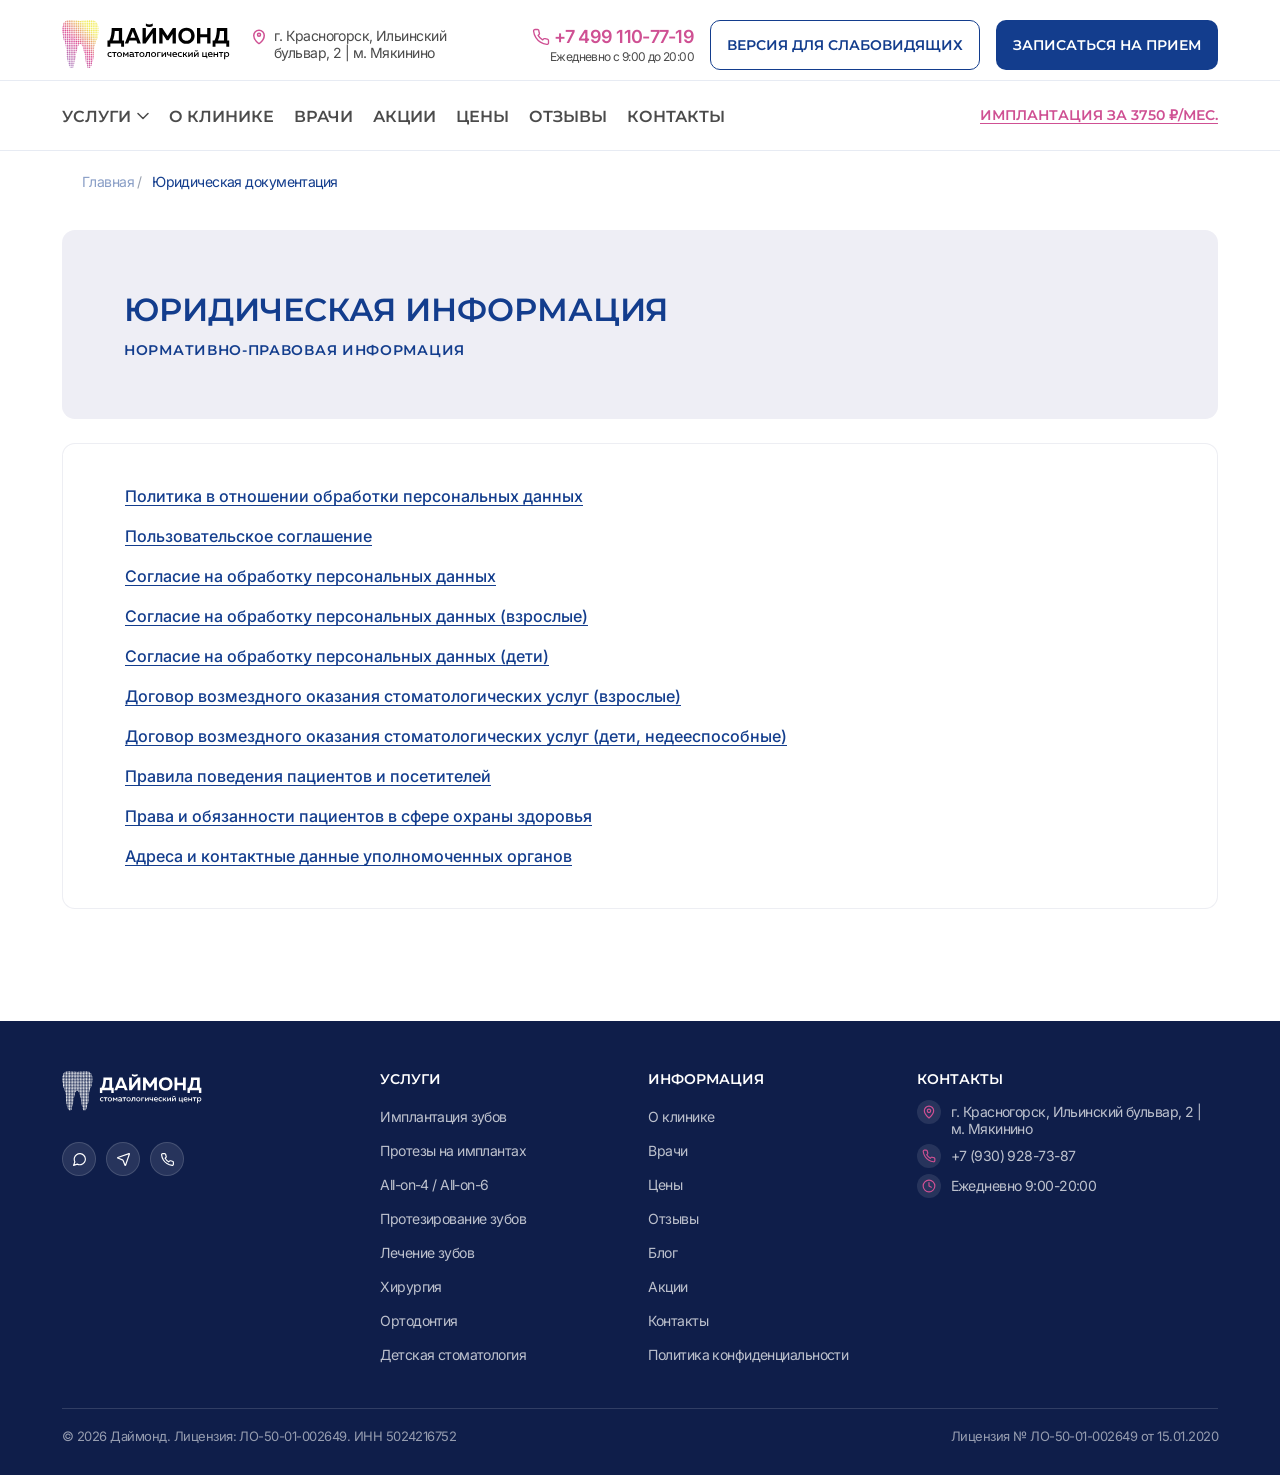
==== documents.html @ 9c45e3e7 "Another changes with files" ====
<!doctype html>
<html lang="ru">
  <head>
    <meta charset="utf-8">
    <meta name="viewport" content="width=device-width, initial-scale=1">
    <meta name="description" content="Юридическая и нормативно-правовая информация стоматологического центра «Даймонд»: договоры, согласия, правила, политика конфиденциальности.">
    <title>Юридическая документация | Даймонд</title>
    <link rel="stylesheet" href="css/reset.css">
    <link rel="stylesheet" href="css/variables.css">
    <link rel="stylesheet" href="css/base.css">
    <link rel="stylesheet" href="css/blocks/header.css">
    <link rel="stylesheet" href="css/blocks/mega-menu.css">
    <link rel="stylesheet" href="css/blocks/promo.css">
    <link rel="stylesheet" href="css/components/breadcrumbs.css">
    <link rel="stylesheet" href="css/blocks/documents-hero.css">
    <link rel="stylesheet" href="css/blocks/documents-list.css">
    <link rel="stylesheet" href="css/blocks/footer.css">
  </head>
  <body id="page-top">
    <header class="header">
      <div class="header__top">
        <div class="header__top-inner">
          <div class="header__top-left">
            <a class="header__logo" href="/" aria-label="Даймонд, перейти на главную">
              <img class="header__logo-image" src="assets/icons/logo.svg" width="168" height="50" alt="Даймонд стоматологический центр">
            </a>

            <address class="header__address">
              <img class="header__icon" src="assets/icons/icon-pin.svg" width="18" height="18" alt="" aria-hidden="true">
              <span>г. Красногорск, Ильинский<br>бульвар, 2 | м. Мякинино</span>
            </address>
          </div>

          <div class="header__top-right">
            <div class="header__contacts">
              <a class="header__phone" href="tel:+74991107719">
                <img class="header__icon" src="assets/icons/icon-phone.svg" width="18" height="18" alt="" aria-hidden="true">
                <span>+7 499 110-77-19</span>
              </a>
              <span class="header__schedule">Ежедневно с 9:00 до 20:00</span>
            </div>

            <button class="header__burger" type="button" aria-expanded="false" aria-controls="header-menu" aria-label="Открыть меню">
              <span class="header__burger-line"></span>
              <span class="header__burger-line"></span>
              <span class="header__burger-line"></span>
            </button>

            <div class="header__actions">
              <a class="button button--outline" href="#accessibility">Версия для слабовидящих</a>
              <a class="button button--primary" href="#appointment">Записаться на прием</a>
            </div>
          </div>
        </div>
      </div>

      <div class="header__bottom">
        <div class="header__bottom-inner" data-mega-menu-anchor>
          <nav class="header__nav" aria-label="Главная навигация">
            <ul class="header__nav-list">
              <li class="header__nav-item header__nav-item--has-mega">
                <button
                  class="header__nav-link header__nav-link--toggle"
                  type="button"
                  aria-expanded="false"
                  aria-controls="mega-menu-services"
                  data-mega-menu-trigger
                >
                  Услуги
                  <span class="header__nav-chevron" aria-hidden="true">
                    <svg width="12" height="8" viewBox="0 0 12 8" fill="none" xmlns="http://www.w3.org/2000/svg">
                      <path d="M1 1.5L6 6.5L11 1.5" stroke="currentColor" stroke-width="1.5" stroke-linecap="round" stroke-linejoin="round"/>
                    </svg>
                  </span>
                </button>

                <!-- WP: таксономия service_category + CPT service; Options: mega_menu_promo -->
                <div class="mega-menu" id="mega-menu-services" hidden data-mega-menu-panel data-state="closed">
                  <div class="mega-menu__inner">
                    <!-- ACF/WP: get_terms('service_category') -->
                    <ul class="mega-menu__categories" role="tablist" aria-label="Категории услуг">
                      <li class="mega-menu__categories-item">
                        <button
                          id="mega-tab-implantation"
                          class="mega-menu__category is-active"
                          type="button"
                          role="tab"
                          aria-selected="true"
                          aria-controls="mega-cat-implantation"
                          tabindex="0"
                          data-target="implantation"
                        >
                          Имплантация зубов
                        </button>
                      </li>
                      <li class="mega-menu__categories-item">
                        <button
                          id="mega-tab-prosthetics"
                          class="mega-menu__category"
                          type="button"
                          role="tab"
                          aria-selected="false"
                          aria-controls="mega-cat-prosthetics"
                          tabindex="-1"
                          data-target="prosthetics"
                        >
                          Протезы на имплантах
                        </button>
                      </li>
                      <li class="mega-menu__categories-item">
                        <button
                          id="mega-tab-treatment"
                          class="mega-menu__category"
                          type="button"
                          role="tab"
                          aria-selected="false"
                          aria-controls="mega-cat-treatment"
                          tabindex="-1"
                          data-target="treatment"
                        >
                          Лечение зубов
                        </button>
                      </li>
                      <li class="mega-menu__categories-item">
                        <button
                          id="mega-tab-surgery"
                          class="mega-menu__category"
                          type="button"
                          role="tab"
                          aria-selected="false"
                          aria-controls="mega-cat-surgery"
                          tabindex="-1"
                          data-target="surgery"
                        >
                          Хирургия
                        </button>
                      </li>
                      <li class="mega-menu__categories-item">
                        <button
                          id="mega-tab-orthodontics"
                          class="mega-menu__category"
                          type="button"
                          role="tab"
                          aria-selected="false"
                          aria-controls="mega-cat-orthodontics"
                          tabindex="-1"
                          data-target="orthodontics"
                        >
                          Ортодонтия
                        </button>
                      </li>
                      <li class="mega-menu__categories-item">
                        <button
                          id="mega-tab-gums"
                          class="mega-menu__category"
                          type="button"
                          role="tab"
                          aria-selected="false"
                          aria-controls="mega-cat-gums"
                          tabindex="-1"
                          data-target="gums"
                        >
                          Лечение дёсен
                        </button>
                      </li>
                      <li class="mega-menu__categories-item">
                        <button
                          id="mega-tab-hygiene"
                          class="mega-menu__category"
                          type="button"
                          role="tab"
                          aria-selected="false"
                          aria-controls="mega-cat-hygiene"
                          tabindex="-1"
                          data-target="hygiene"
                        >
                          Гигиена и отбеливание
                        </button>
                      </li>
                      <li class="mega-menu__categories-item">
                        <button
                          id="mega-tab-pediatric"
                          class="mega-menu__category"
                          type="button"
                          role="tab"
                          aria-selected="false"
                          aria-controls="mega-cat-pediatric"
                          tabindex="-1"
                          data-target="pediatric"
                        >
                          Детская стоматология
                        </button>
                      </li>
                    </ul>

                    <div class="mega-menu__content">
                      <section
                        class="mega-menu__category-content is-active"
                        id="mega-cat-implantation"
                        role="tabpanel"
                        aria-labelledby="mega-tab-implantation"
                        data-category="implantation"
                      >
                        <h3 class="mega-menu__category-title">Имплантация зубов</h3>
                        <div class="mega-menu__columns">
                          <div class="mega-menu__column">
                            <ul class="mega-menu__list mega-menu__list--primary">
                              <li><a href="./services/implantation-turnkey.html">Имплантация зубов под ключ</a></li>
                            </ul>
                            <h4 class="mega-menu__subtitle">Виды имплантации</h4>
                            <ul class="mega-menu__list">
                              <li><a href="./services/odnomomentnaya-implantatsiya.html">Одномоментная имплантация</a></li>
                              <li><a href="/services/one-stage">Одноэтапная имплантация</a></li>
                              <li><a href="/services/two-stage">Двухэтапная имплантация</a></li>
                              <li><a href="/services/no-bone-graft">Имплантация без костной пластики</a></li>
                              <li><a href="/services/zygomatic">Скуловая имплантация</a></li>
                              <li><a href="/services/transnasal">Трансназальная имплантация</a></li>
                              <li><a href="/services/malocclusion">При неправильном прикусе</a></li>
                              <li><a href="/services/gentle">Бережная имплантация</a></li>
                              <li><a href="/services/wisdom-tooth">Пересадка зуба мудрости</a></li>
                            </ul>
                          </div>
                          <div class="mega-menu__column">
                            <ul class="mega-menu__list mega-menu__list--primary">
                              <li><a href="/services/implantation-installment">Имплантация в рассрочку</a></li>
                            </ul>
                            <h4 class="mega-menu__subtitle">При недостатке кости или десны</h4>
                            <ul class="mega-menu__list">
                              <li><a href="/services/bone-graft">Костная пластика</a></li>
                              <li><a href="/services/sinus-lift">Синус-лифтинг</a></li>
                              <li><a href="/services/gum-graft">Наращивание десны</a></li>
                            </ul>
                          </div>
                        </div>
                      </section>

                      <section
                        class="mega-menu__category-content"
                        id="mega-cat-prosthetics"
                        role="tabpanel"
                        aria-labelledby="mega-tab-prosthetics"
                        hidden
                        data-category="prosthetics"
                      >
                        <h3 class="mega-menu__category-title">Протезы на имплантах</h3>
                        <div class="mega-menu__columns">
                          <div class="mega-menu__column">
                            <ul class="mega-menu__list mega-menu__list--primary">
                              <li><a href="/services/fixed-on-implants">Несъёмное протезирование</a></li>
                              <li><a href="/services/removable-on-implants">Съёмный протез на имплантах</a></li>
                            </ul>
                            <h4 class="mega-menu__subtitle">Решения по объёму дефекта</h4>
                            <ul class="mega-menu__list">
                              <li><a href="/services/single-crown-implant">Коронка на импланте</a></li>
                              <li><a href="/services/bridge-on-implants">Мост на имплантах</a></li>
                              <li><a href="/services/full-arch-fixed">Полное восстановление ряда</a></li>
                            </ul>
                          </div>
                          <div class="mega-menu__column">
                            <h4 class="mega-menu__subtitle">Материалы и этапы</h4>
                            <ul class="mega-menu__list">
                              <li><a href="/services/zirconia-prosthesis">Циркониевые конструкции</a></li>
                              <li><a href="/services/acrylic-base">Пластиночное базисное решение</a></li>
                              <li><a href="/services/fitting-adjustment">Примерка и фиксация</a></li>
                            </ul>
                          </div>
                        </div>
                      </section>

                      <section
                        class="mega-menu__category-content"
                        id="mega-cat-treatment"
                        role="tabpanel"
                        aria-labelledby="mega-tab-treatment"
                        hidden
                        data-category="treatment"
                      >
                        <h3 class="mega-menu__category-title">Лечение зубов</h3>
                        <div class="mega-menu__columns">
                          <div class="mega-menu__column">
                            <ul class="mega-menu__list mega-menu__list--primary">
                              <li><a href="/services/examination-plan">Осмотр и план лечения</a></li>
                            </ul>
                            <h4 class="mega-menu__subtitle">Терапия</h4>
                            <ul class="mega-menu__list">
                              <li><a href="/services/caries-treatment">Лечение кариеса</a></li>
                              <li><a href="/services/endodontics">Эндодонтическое лечение</a></li>
                              <li><a href="/services/aesthetic-restoration">Эстетическая реставрация</a></li>
                            </ul>
                          </div>
                          <div class="mega-menu__column">
                            <h4 class="mega-menu__subtitle">Диагностика и профилактика</h4>
                            <ul class="mega-menu__list">
                              <li><a href="/services/diagnocat-review">Разбор диагностики Diagnocat</a></li>
                              <li><a href="/services/reminearalization">Реминерализация эмали</a></li>
                              <li><a href="/services/sensitivity-treatment">Чувствительность зубов</a></li>
                            </ul>
                          </div>
                        </div>
                      </section>

                      <section
                        class="mega-menu__category-content"
                        id="mega-cat-surgery"
                        role="tabpanel"
                        aria-labelledby="mega-tab-surgery"
                        hidden
                        data-category="surgery"
                      >
                        <h3 class="mega-menu__category-title">Хирургия</h3>
                        <div class="mega-menu__columns">
                          <div class="mega-menu__column">
                            <ul class="mega-menu__list mega-menu__list--primary">
                              <li><a href="/services/tooth-extraction">Удаление зубов</a></li>
                              <li><a href="/services/complex-extraction">Сложное удаление</a></li>
                            </ul>
                            <h4 class="mega-menu__subtitle">Подготовка к протезированию</h4>
                            <ul class="mega-menu__list">
                              <li><a href="/services/alveoplasty">Альвеолярная пластика</a></li>
                              <li><a href="/services/exposure-fangs">Хирургическое обнажение клыков</a></li>
                            </ul>
                          </div>
                          <div class="mega-menu__column">
                            <h4 class="mega-menu__subtitle">Мягкие ткани</h4>
                            <ul class="mega-menu__list">
                              <li><a href="/services/frenectomy">Френулотомия</a></li>
                              <li><a href="/services/cyst-removal">Удаление кисты</a></li>
                              <li><a href="/services/implant-stage-opening">Вскрытие импланта</a></li>
                            </ul>
                          </div>
                        </div>
                      </section>

                      <section
                        class="mega-menu__category-content"
                        id="mega-cat-orthodontics"
                        role="tabpanel"
                        aria-labelledby="mega-tab-orthodontics"
                        hidden
                        data-category="orthodontics"
                      >
                        <h3 class="mega-menu__category-title">Ортодонтия</h3>
                        <div class="mega-menu__columns">
                          <div class="mega-menu__column">
                            <ul class="mega-menu__list mega-menu__list--primary">
                              <li><a href="/services/bite-consult">Консультация ортодонта</a></li>
                            </ul>
                            <h4 class="mega-menu__subtitle">Типы аппаратов</h4>
                            <ul class="mega-menu__list">
                              <li><a href="/services/braces-metal">Брекеты металлические</a></li>
                              <li><a href="/services/braces-ceramic">Брекеты керамические</a></li>
                              <li><a href="/services/aligners">Элайнеры</a></li>
                            </ul>
                          </div>
                          <div class="mega-menu__column">
                            <h4 class="mega-menu__subtitle">Этапы лечения</h4>
                            <ul class="mega-menu__list">
                              <li><a href="/services/treatment-plan-ortho">Планирование лечения</a></li>
                              <li><a href="/services/retention">Ретенционный период</a></li>
                            </ul>
                          </div>
                        </div>
                      </section>

                      <section
                        class="mega-menu__category-content"
                        id="mega-cat-gums"
                        role="tabpanel"
                        aria-labelledby="mega-tab-gums"
                        hidden
                        data-category="gums"
                      >
                        <h3 class="mega-menu__category-title">Лечение дёсен</h3>
                        <div class="mega-menu__columns">
                          <div class="mega-menu__column">
                            <ul class="mega-menu__list mega-menu__list--primary">
                              <li><a href="/services/periodontist-consult">Приём периодонтолога</a></li>
                            </ul>
                            <h4 class="mega-menu__subtitle">Терапия пародонта</h4>
                            <ul class="mega-menu__list">
                              <li><a href="/services/scaling-root-planning">Профессиональная гигиена пародонта</a></li>
                              <li><a href="/services/periodontitis-treatment">Лечение пародонтита</a></li>
                              <li><a href="/services/gingivitis-treatment">Лечение гингивита</a></li>
                            </ul>
                          </div>
                          <div class="mega-menu__column">
                            <h4 class="mega-menu__subtitle">Хирургический профиль</h4>
                            <ul class="mega-menu__list">
                              <li><a href="/services/open-curettage">Открытый кюретаж</a></li>
                              <li><a href="/services/perio-plastic">Пародонтологическая пластика</a></li>
                            </ul>
                          </div>
                        </div>
                      </section>

                      <section
                        class="mega-menu__category-content"
                        id="mega-cat-hygiene"
                        role="tabpanel"
                        aria-labelledby="mega-tab-hygiene"
                        hidden
                        data-category="hygiene"
                      >
                        <h3 class="mega-menu__category-title">Гигиена и отбеливание</h3>
                        <div class="mega-menu__columns">
                          <div class="mega-menu__column">
                            <ul class="mega-menu__list mega-menu__list--primary">
                              <li><a href="/services/hygiene-package">Комплексная гигиена</a></li>
                              <li><a href="/services/air-flow-clean">Чистка Air Flow</a></li>
                            </ul>
                            <h4 class="mega-menu__subtitle">Отбеливание</h4>
                            <ul class="mega-menu__list">
                              <li><a href="/services/office-whitening">Кабинетное отбеливание</a></li>
                              <li><a href="/services/home-whitening-kit">Домашнее отбеливание по капам</a></li>
                            </ul>
                          </div>
                          <div class="mega-menu__column">
                            <h4 class="mega-menu__subtitle">Дополнительно</h4>
                            <ul class="mega-menu__list">
                              <li><a href="/services/reminearalization-care">Уход после процедур</a></li>
                              <li><a href="/services/plaque-indicator">Индикация налёта</a></li>
                            </ul>
                          </div>
                        </div>
                      </section>

                      <section
                        class="mega-menu__category-content"
                        id="mega-cat-pediatric"
                        role="tabpanel"
                        aria-labelledby="mega-tab-pediatric"
                        hidden
                        data-category="pediatric"
                      >
                        <h3 class="mega-menu__category-title">Детская стоматология</h3>
                        <div class="mega-menu__columns">
                          <div class="mega-menu__column">
                            <ul class="mega-menu__list mega-menu__list--primary">
                              <li><a href="/services/kids-first-visit">Первый визит ребёнка</a></li>
                            </ul>
                            <h4 class="mega-menu__subtitle">Лечение молочных зубов</h4>
                            <ul class="mega-menu__list">
                              <li><a href="/services/kids-filling">Лечение кариеса у детей</a></li>
                              <li><a href="/services/kids-sealants">Герметизация фиссур</a></li>
                              <li><a href="/services/kids-extraction-milk">Удаление молочного зуба</a></li>
                            </ul>
                          </div>
                          <div class="mega-menu__column">
                            <h4 class="mega-menu__subtitle">Профилактика и гигиена</h4>
                            <ul class="mega-menu__list">
                              <li><a href="/services/kids-hygiene">Профессиональная гигиена для детей</a></li>
                              <li><a href="/services/kids-flouride">Фторирование эмали</a></li>
                            </ul>
                          </div>
                        </div>
                      </section>
                    </div>

                    <!-- ACF Options: mega_menu_promo -->
                    <aside class="mega-menu__promo promo-card" aria-label="Текущая акция">
                      <article class="promo-card__article">
                        <div class="promo-card__media">
                          <img class="promo-card__image" src="assets/images/mega-menu-promo.jpg" width="800" height="440" alt="" loading="lazy">
                          <span class="promo-card__badge promo-card__badge--time">
                            <svg width="20" height="20" viewBox="0 0 20 20" fill="none" aria-hidden="true" focusable="false" xmlns="http://www.w3.org/2000/svg">
                              <circle cx="10" cy="10" r="7.5" stroke="currentColor" stroke-width="1.5"/>
                              <path d="M10 5.8V10l3 1.8" stroke="currentColor" stroke-width="1.5" stroke-linecap="round" stroke-linejoin="round"/>
                            </svg>
                            <span>Осталось 6 д.</span>
                          </span>
                          <span class="promo-card__badge promo-card__badge--discount">−40%</span>
                        </div>
                        <div class="promo-card__body">
                          <h3 class="promo-card__title">Профессиональная чистка зубов</h3>
                          <p class="promo-card__desc">Ультразвуковая чистка + Air Flow + полировка эмали</p>
                          <p class="promo-card__price">
                            <span class="promo-card__price-current">2 500 ₽</span>
                            <span class="promo-card__price-old">4 200 ₽</span>
                          </p>
                          <a class="promo-card__cta button button--outline button--with-arrow" href="#appointment">
                            <span>Записаться</span>
                            <svg width="14" height="14" viewBox="0 0 14 14" fill="none" aria-hidden="true" focusable="false" xmlns="http://www.w3.org/2000/svg">
                              <path d="M2.916 7h8.168" stroke="currentColor" stroke-width="1.166" stroke-linecap="round"/>
                              <path d="M7 2.916 11.084 7 7 11.084" stroke="currentColor" stroke-width="1.166" stroke-linecap="round" stroke-linejoin="round"/>
                            </svg>
                          </a>
                        </div>
                      </article>
                    </aside>
                  </div>
                </div>
              </li>
              <li class="header__nav-item"><a class="header__nav-link" href="#clinic">О клинике</a></li>
              <li class="header__nav-item"><a class="header__nav-link" href="./doctors/vrachi.html">Врачи</a></li>
              <li class="header__nav-item"><a class="header__nav-link" href="#offers">Акции</a></li>
              <li class="header__nav-item"><a class="header__nav-link" href="prices.html" aria-current="page">Цены</a></li>
              <li class="header__nav-item"><a class="header__nav-link" href="#reviews">Отзывы</a></li>
              <li class="header__nav-item"><a class="header__nav-link" href="#contacts">Контакты</a></li>
            </ul>
          </nav>

          <a class="header__promo header__promo--desktop" href="#implant">Имплантация за 3750 ₽/мес.</a>
          <a class="header__promo header__promo--mobile" href="#implant">Имплант за 3750₽/мес.</a>
          <a class="button button--primary header__mobile-appointment" href="#appointment">Записаться на прием</a>
        </div>
      </div>

      <div class="header__menu" id="header-menu" aria-hidden="true">
        <div class="header__menu-panel" role="dialog" aria-modal="true" aria-label="Меню сайта">
          <div class="header__menu-head">
            <img class="header__menu-logo" src="assets/icons/logo.svg" width="120" height="36" alt="Даймонд стоматологический центр">
            <button class="header__menu-close" type="button" aria-label="Закрыть меню">
              <span></span>
              <span></span>
            </button>
          </div>

          <nav class="header__menu-nav" aria-label="Мобильная навигация">
            <ul class="header__menu-list">
              <li class="header__menu-item header__menu-item--has-children">
                <button
                  class="header__menu-link header__menu-link--toggle"
                  type="button"
                  aria-expanded="false"
                  aria-controls="mobile-services-list"
                  data-mobile-services-trigger
                >
                  Услуги
                  <span class="header__menu-chevron" aria-hidden="true">
                    <svg width="12" height="8" viewBox="0 0 12 8" fill="none" xmlns="http://www.w3.org/2000/svg">
                      <path d="M1 1.5L6 6.5L11 1.5" stroke="currentColor" stroke-width="1.5" stroke-linecap="round" stroke-linejoin="round"/>
                    </svg>
                  </span>
                </button>
                <ul class="header__submenu" id="mobile-services-list" hidden>
                  <li><a class="header__submenu-link" href="/services/category/implantation">Имплантация зубов</a></li>
                  <li><a class="header__submenu-link" href="/services/category/prosthetics">Протезы на имплантах</a></li>
                  <li><a class="header__submenu-link" href="/services/category/treatment">Лечение зубов</a></li>
                  <li><a class="header__submenu-link" href="/services/category/surgery">Хирургия</a></li>
                  <li><a class="header__submenu-link" href="/services/category/orthodontics">Ортодонтия</a></li>
                  <li><a class="header__submenu-link" href="/services/category/gums">Лечение дёсен</a></li>
                  <li><a class="header__submenu-link" href="/services/category/hygiene">Гигиена и отбеливание</a></li>
                  <li><a class="header__submenu-link" href="/services/category/pediatric">Детская стоматология</a></li>
                </ul>
              </li>
              <li><a class="header__menu-link" href="#clinic">О клинике</a></li>
              <li><a class="header__menu-link" href="#doctors">Врачи</a></li>
              <li><a class="header__menu-link" href="#offers">Акции</a></li>
              <li><a class="header__menu-link" href="prices.html" aria-current="page">Цены</a></li>
              <li><a class="header__menu-link" href="#reviews">Отзывы</a></li>
              <li><a class="header__menu-link" href="#contacts">Контакты</a></li>
            </ul>
          </nav>

          <address class="header__menu-address">
            <img class="header__icon" src="assets/icons/icon-pin.svg" width="18" height="18" alt="" aria-hidden="true">
            <span>г. Красногорск, Ильинский бульвар, 2 | м. Мякинино</span>
          </address>

          <a class="button button--outline header__menu-accessibility" href="#accessibility">Версия для слабовидящих</a>
        </div>
      </div>
    </header>
    <main class="page documents-page">
      <nav class="c-breadcrumbs" aria-label="Хлебные крошки">
        <ol class="c-breadcrumbs__list" itemscope itemtype="https://schema.org/BreadcrumbList">
          <li class="c-breadcrumbs__item" itemprop="itemListElement" itemscope itemtype="https://schema.org/ListItem">
            <a class="c-breadcrumbs__link" href="/" itemprop="item">
              <span itemprop="name">Главная</span>
            </a>
            <meta itemprop="position" content="1">
            <span class="c-breadcrumbs__separator" aria-hidden="true">/</span>
          </li>
          <li class="c-breadcrumbs__item c-breadcrumbs__item--current" itemprop="itemListElement" itemscope itemtype="https://schema.org/ListItem">
            <span class="c-breadcrumbs__current" itemprop="name" aria-current="page">Юридическая документация</span>
            <meta itemprop="position" content="2">
          </li>
        </ol>
      </nav>

      <div class="documents-page__inner">
        <!-- ACF: documents_hero_block -->
        <section class="documents-hero" aria-labelledby="documents-hero-title">
          <!-- ACF: documents_hero_title -->
          <h1 class="documents-hero__title" id="documents-hero-title">Юридическая информация</h1>
          <!-- ACF: documents_hero_subtitle -->
          <p class="documents-hero__subtitle">Нормативно-правовая информация</p>
        </section>

        <!-- ACF: documents_list (Repeater: title, file, external_url) -->
        <section class="documents-list" aria-labelledby="documents-list-title">
          <h2 class="documents-list__title visually-hidden" id="documents-list-title">Список документов</h2>
          <ul class="documents-list__items">
            <li class="documents-list__item">
              <a class="documents-list__link" href="/assets/documents/privacy-policy.pdf" target="_blank" rel="noopener">Политика в отношении обработки персональных данных</a>
            </li>
            <li class="documents-list__item">
              <a class="documents-list__link" href="/assets/documents/user-agreement.pdf" target="_blank" rel="noopener">Пользовательское соглашение</a>
            </li>
            <li class="documents-list__item">
              <a class="documents-list__link" href="/assets/documents/personal-data-consent.pdf" target="_blank" rel="noopener">Согласие на обработку персональных данных</a>
            </li>
            <li class="documents-list__item">
              <a class="documents-list__link" href="/assets/documents/personal-data-consent-adults.pdf" target="_blank" rel="noopener">Согласие на обработку персональных данных (взрослые)</a>
            </li>
            <li class="documents-list__item">
              <a class="documents-list__link" href="/assets/documents/personal-data-consent-children.pdf" target="_blank" rel="noopener">Согласие на обработку персональных данных (дети)</a>
            </li>
            <li class="documents-list__item">
              <a class="documents-list__link" href="/assets/documents/contract-adults.pdf" target="_blank" rel="noopener">Договор возмездного оказания стоматологических услуг (взрослые)</a>
            </li>
            <li class="documents-list__item">
              <a class="documents-list__link" href="/assets/documents/contract-children.pdf" target="_blank" rel="noopener">Договор возмездного оказания стоматологических услуг (дети, недееспособные)</a>
            </li>
            <li class="documents-list__item">
              <a class="documents-list__link" href="/assets/documents/patient-rules.pdf" target="_blank" rel="noopener">Правила поведения пациентов и посетителей</a>
            </li>
            <li class="documents-list__item">
              <a class="documents-list__link" href="/assets/documents/patient-rights.pdf" target="_blank" rel="noopener">Права и обязанности пациентов в сфере охраны здоровья</a>
            </li>
            <li class="documents-list__item">
              <a class="documents-list__link" href="/assets/documents/authorities-contacts.pdf" target="_blank" rel="noopener">Адреса и контактные данные уполномоченных органов</a>
            </li>
          </ul>
        </section>
      </div>
    </main>


    <footer class="footer">
      <div class="footer__inner">
        <div class="footer__main">
          <div class="footer__brand">
            <a class="footer__logo" href="/" aria-label="Даймонд, перейти на главную">
              <img src="assets/icons/logo-white.svg" width="140" height="41" alt="Даймонд стоматологический центр">
            </a>

            <ul class="footer__socials" aria-label="Связаться в мессенджерах">
              <li>
                <a class="footer__social-link" href="https://wa.me/79309287387" target="_blank" rel="noopener" aria-label="Написать в WhatsApp">
                  <img src="assets/icons/icon-footer-chat.svg" width="13" height="13" alt="" aria-hidden="true">
                </a>
              </li>
              <li>
                <a class="footer__social-link" href="https://t.me/diamond_clinic" target="_blank" rel="noopener" aria-label="Написать в Telegram">
                  <img src="assets/icons/icon-footer-telegram.svg" width="13" height="13" alt="" aria-hidden="true">
                </a>
              </li>
              <li>
                <a class="footer__social-link" href="tel:+79309287387" aria-label="Позвонить в клинику">
                  <img src="assets/icons/icon-footer-phone-social.svg" width="13" height="13" alt="" aria-hidden="true">
                </a>
              </li>
            </ul>
          </div>

          <nav class="footer__nav footer__nav--services" aria-label="Услуги">
            <h2 class="footer__nav-title">Услуги</h2>
            <ul class="footer__nav-list">
              <li><a href="/services/implantation">Имплантация зубов</a></li>
              <li><a href="/services/implant-prosthetics">Протезы на имплантах</a></li>
              <li><a href="/services/all-on-4-6">All-on-4 / All-on-6</a></li>
              <li><a href="/services/prosthetics">Протезирование зубов</a></li>
              <li><a href="/services/treatment">Лечение зубов</a></li>
              <li><a href="/services/surgery">Хирургия</a></li>
              <li><a href="/services/orthodontics">Ортодонтия</a></li>
              <li><a href="/services/pediatric">Детская стоматология</a></li>
            </ul>
          </nav>

          <nav class="footer__nav footer__nav--info" aria-label="Информация о клинике">
            <h2 class="footer__nav-title">Информация</h2>
            <ul class="footer__nav-list">
              <li><a href="/about">О клинике</a></li>
              <li><a href="/doctors">Врачи</a></li>
              <li><a href="/prices">Цены</a></li>
              <li><a href="/reviews">Отзывы</a></li>
              <li><a href="/blog">Блог</a></li>
              <li><a href="/promo">Акции</a></li>
              <li><a href="/contacts">Контакты</a></li>
              <li><a href="/privacy">Политика конфиденциальности</a></li>
            </ul>
          </nav>

          <address class="footer__contacts" aria-label="Контакты клиники">
            <h2 class="footer__nav-title">Контакты</h2>
            <ul class="footer__contacts-list">
              <li>
                <a class="footer__contact-link" href="https://yandex.ru/maps/-/CDQjUL0c" target="_blank" rel="noopener">
                  <span class="footer__contact-icon" aria-hidden="true">
                    <img src="assets/icons/icon-footer-pin.svg" width="14" height="14" alt="">
                  </span>
                  <span>г. Красногорск, Ильинский бульвар, 2 | м. Мякинино</span>
                </a>
              </li>
              <li>
                <a class="footer__contact-link" href="tel:+79309287387">
                  <span class="footer__contact-icon" aria-hidden="true">
                    <img src="assets/icons/icon-footer-phone.svg" width="14" height="14" alt="">
                  </span>
                  <span>+7 (930) 928-73-87</span>
                </a>
              </li>
              <li>
                <span class="footer__contact-link footer__contact-link--static">
                  <span class="footer__contact-icon" aria-hidden="true">
                    <img src="assets/icons/icon-footer-clock.svg" width="14" height="14" alt="">
                  </span>
                  <span>Ежедневно 9:00-20:00</span>
                </span>
              </li>
            </ul>
          </address>
        </div>

        <div class="footer__bottom">
          <p class="footer__copyright">
            © <span data-current-year>2026</span> Даймонд. Лицензия: ЛО-50-01-002649. ИНН 5024216752
          </p>
          <p class="footer__legal">
            Лицензия № ЛО-50-01-002649 от 15.01.2020
          </p>
        </div>
      </div>
    </footer>

    <script src="js/header.js"></script>
    <script src="js/promo.js"></script>
    <script src="js/services.js"></script>
    <script src="js/transformations.js"></script>
  </body>

</html>
---- css/variables.css ----
@font-face {
  font-family: "Inter";
  src: url("../assets/fonts/inter-cyrillic.woff2") format("woff2");
  font-weight: 400 600;
  font-style: normal;
  font-display: swap;
  unicode-range: U+0301, U+0400-045F, U+0490-0491, U+04B0-04B1, U+2116;
}

@font-face {
  font-family: "Inter";
  src: url("../assets/fonts/inter-latin.woff2") format("woff2");
  font-weight: 400 600;
  font-style: normal;
  font-display: swap;
  unicode-range: U+0000-00FF, U+0131, U+0152-0153, U+02BB-02BC, U+02C6, U+02DA, U+02DC, U+0304, U+0308, U+0329, U+2000-206F, U+20AC, U+2122, U+2191, U+2193, U+2212, U+2215, U+FEFF, U+FFFD;
}

@font-face {
  font-family: "Montserrat";
  src: url("../assets/fonts/montserrat-600-cyrillic.woff2") format("woff2");
  font-weight: 600;
  font-style: normal;
  font-display: swap;
  unicode-range: U+0301, U+0400-045F, U+0490-0491, U+04B0-04B1, U+2116;
}

@font-face {
  font-family: "Montserrat";
  src: url("../assets/fonts/montserrat-600-latin.woff2") format("woff2");
  font-weight: 600;
  font-style: normal;
  font-display: swap;
  unicode-range: U+0000-00FF, U+0131, U+0152-0153, U+02BB-02BC, U+02C6, U+02DA, U+02DC, U+0304, U+0308, U+0329, U+2000-206F, U+20AC, U+2122, U+2191, U+2193, U+2212, U+2215, U+FEFF, U+FFFD;
}

:root {
  --color-bg: #ffffff;
  --color-bg-soft: #f8f9fc;
  --color-text: #171717;
  --color-text-muted: #7a8a9e;
  --color-primary: #133d8d;
  --color-primary-dark: #1c2d6b;
  --color-accent: #cf5093;
  --color-hero-bg: #133d8d;
  --color-hero-bg-dark: #1c2d6b;
  --color-hero-text: #ffffff;
  --color-hero-check: #c2477a;
  --color-hero-card-bg: rgba(255, 255, 255, 0.1);
  --color-hero-card-bg-mobile: rgba(255, 255, 255, 0.86);
  --color-review-author: rgba(19, 61, 141, 0.8);
  --color-stats-bg: linear-gradient(135deg, rgba(240, 235, 248, 1) 0%, rgba(238, 242, 255, 1) 60%, rgba(232, 238, 248, 1) 100%);
  --gradient-service-hero: linear-gradient(135deg, rgba(240, 235, 248, 1) 0%, rgba(238, 242, 255, 1) 60%, rgba(232, 238, 248, 1) 100%);
  --gradient-service-hero-mobile: linear-gradient(155deg, rgba(240, 235, 248, 1) 0%, rgba(238, 242, 255, 1) 60%, rgba(232, 238, 248, 1) 100%);
  --color-service-feature-text: #3d4a6b;
  --color-breadcrumb-link: rgba(19, 61, 141, 0.5);
  --color-price-tag-label: #5a6a8a;
  --color-price-tag-old: #99a1af;
  --color-payment-note: #60768d;
  --radius-service-hero: 16px;
  --color-doctors-bg: #eeeef5;
  --color-promo-bg: #eeeef5;
  --color-license-bg: #050506;
  --color-button-outline-light: rgba(255, 255, 255, 0.82);
  --color-button-outline-light-hover: rgba(255, 255, 255, 0.12);
  --color-rating: #facc15;
  --color-border: rgba(19, 61, 141, 0.1);
  --color-border-soft: rgba(19, 61, 141, 0.06);
  --color-tab-active: #f7cfe9;
  --color-focus: #0b63ce;

  /* Противопоказания / алерты (Framelink 216:9999 / 216:12558) */
  --color-danger: #c10007;
  --color-danger-muted: #fb2c36;
  --color-danger-marker: #ff6467;
  --color-danger-bg: #fef2f2;
  --color-danger-bg-soft: rgb(193 0 7 / 8%);
  --color-danger-border: #ffe2e2;

  --color-warning: #a65f00;
  --color-warning-muted: #d08700;
  --color-warning-marker: #fdc700;
  --color-warning-bg: #fefce8;
  --color-warning-bg-soft: rgb(166 95 0 / 10%);
  --color-warning-border: #fef9c2;

  --font-primary: "Inter", Arial, sans-serif;
  --font-heading: "Montserrat", "Inter", Arial, sans-serif;

  --fs-xs: 12px;
  --fs-sm: 14px;
  --fs-md: 16px;
  --fs-lg: 18px;

  --lh-tight: 1.21;
  --lh-normal: 1.3;
  --lh-relaxed: 1.5;

  --space-1: 4px;
  --space-2: 8px;
  --space-3: 12px;
  --space-4: 16px;
  --space-5: 20px;
  --space-6: 24px;
  --space-7: 32px;
  --space-8: 48px;
  --space-9: 64px;

  --radius-sm: 8px;
  --radius-md: 10px;
  --radius-m: 13px;
  --radius-lg: 20px;
  --radius-xl: 32px;
  --radius-full: 999px;

  --shadow-card: 0 8px 24px rgba(19, 61, 141, 0.06);
  --shadow-video-play: 0 4px 6px -4px rgba(0, 0, 0, 0.1), 0 10px 15px -3px rgba(0, 0, 0, 0.1);

  --container-max: 1440px;
  --header-height-sticky: 148px;
  --container-padding-desktop: 62px;
  --container-padding-mobile: 16px;
  --container-padding-mobile-fluid: clamp(16px, 4.8vw, 24px);
}
---- css/base.css ----
html {
  scroll-behavior: smooth;
}

body {
  min-width: 320px;
  background: var(--color-bg);
  color: var(--color-text);
  font-family: var(--font-primary);
  font-size: var(--fs-md);
}

body.is-menu-open {
  overflow: hidden;
}

.visually-hidden {
  position: absolute;
  width: 1px;
  height: 1px;
  margin: -1px;
  overflow: hidden;
  clip-path: inset(50%);
  white-space: nowrap;
  border: 0;
}

a,
button {
  transition:
    color 180ms ease,
    background-color 180ms ease,
    border-color 180ms ease,
    opacity 180ms ease,
    transform 180ms ease;
}

a:focus-visible,
button:focus-visible {
  outline: 3px solid var(--color-focus);
  outline-offset: 3px;
}

.button {
  display: inline-flex;
  align-items: center;
  justify-content: center;
  min-height: 50px;
  padding: var(--space-2) var(--space-4);
  border: 1px solid transparent;
  border-radius: var(--radius-md);
  font-family: var(--font-heading);
  font-size: var(--fs-sm);
  font-weight: 600;
  line-height: var(--lh-tight);
  text-transform: uppercase;
  white-space: nowrap;
}

.button--primary {
  background: var(--color-primary);
  color: var(--color-bg);
}

.button--accent {
  background: var(--color-accent);
  color: var(--color-bg);
}

.button--outline {
  border-color: var(--color-primary);
  color: var(--color-primary);
}

.button--outline-accent {
  border-color: var(--color-accent);
  color: var(--color-accent);
}

.button--outline-accent:hover,
.button--outline-accent:focus-visible {
  background: rgb(207 80 147 / 8%);
}

.button--outline-light {
  border-color: var(--color-button-outline-light);
  color: var(--color-button-outline-light);
}

.button:hover {
  transform: translateY(-1px);
}

.button--primary:hover,
.button--primary:focus-visible {
  background: var(--color-primary-dark);
}

.button--accent:hover,
.button--accent:focus-visible {
  background: #b94483;
}

.button--outline:hover,
.button--outline:focus-visible {
  background: rgba(19, 61, 141, 0.06);
}

.button--outline-light:hover,
.button--outline-light:focus-visible {
  background: var(--color-button-outline-light-hover);
}

.button:active {
  transform: translateY(0);
  opacity: 0.88;
}
---- css/blocks/header.css ----
.header {
  --header-bg: #ffffff;
  --header-text: #050506;
  --header-muted: rgba(5, 5, 6, 0.72);

  position: relative;
  z-index: 10;
  width: 100%;
  background: var(--header-bg);
  color: var(--header-text);
}

.header__top,
.header__bottom {
  display: flex;
  justify-content: center;
  width: 100%;
}

.header__top-inner,
.header__bottom-inner {
  width: min(100%, var(--container-max));
  padding-inline: var(--container-padding-desktop);
}

.header__top-inner {
  display: flex;
  align-items: center;
  justify-content: space-between;
  gap: var(--space-7);
  padding-top: 20px;
  padding-bottom: 10px;
}

.header__top-left,
.header__top-right {
  display: flex;
  align-items: center;
}

.header__top-left {
  flex: 0 0 auto;
  gap: 20px;
}

.header__top-right {
  flex: 0 0 auto;
  gap: var(--space-4);
}

.header__logo {
  display: block;
  flex: 0 0 auto;
}

.header__logo-image {
  width: 168px;
  height: 50px;
}

.header__address {
  display: flex;
  align-items: flex-start;
  gap: 6px;
  max-width: 220px;
  color: var(--header-muted);
  font-size: var(--fs-sm);
  line-height: var(--lh-tight);
  letter-spacing: -0.04em;
}

.header__icon {
  flex: 0 0 auto;
}

.header__contacts {
  display: flex;
  flex: 0 0 auto;
  flex-direction: column;
  align-items: flex-end;
  color: var(--header-muted);
}

.header__phone {
  display: inline-flex;
  align-items: center;
  gap: var(--space-1);
  color: var(--color-accent);
  font-size: var(--fs-lg);
  font-weight: 600;
  line-height: var(--lh-tight);
  letter-spacing: -0.04em;
}

.header__schedule {
  margin-top: 1px;
  color: var(--header-muted);
  font-size: var(--fs-xs);
  line-height: var(--lh-normal);
  letter-spacing: -0.05em;
}

.header__actions {
  display: flex;
  flex: 0 0 auto;
  align-items: center;
  gap: var(--space-4);
}

.header__bottom {
  border-top: 1px solid var(--color-border);
  border-bottom: 1px solid var(--color-border);
}

.header__bottom-inner {
  display: flex;
  align-items: center;
  justify-content: space-between;
  min-height: 69px;
  gap: var(--space-5);
}

.header__nav-list {
  display: flex;
  align-items: center;
  gap: 20px;
}

.header__nav-link,
.header__promo {
  font-family: var(--font-heading);
  font-weight: 600;
  text-transform: uppercase;
}

.header__nav-link {
  color: var(--header-muted);
  font-size: var(--fs-md);
  line-height: var(--lh-tight);
}

.header__promo {
  color: var(--color-accent);
  font-size: var(--fs-sm);
  line-height: var(--lh-tight);
  text-decoration: underline;
  text-underline-offset: 3px;
}

.header__promo--mobile,
.header__mobile-appointment,
.header__burger,
.header__menu {
  display: none;
}

.header__phone:hover,
.header__phone:focus-visible,
.header__nav-link:hover,
.header__nav-link:focus-visible,
.header__promo:hover,
.header__promo:focus-visible {
  color: var(--color-accent);
}

.header__phone:active,
.header__nav-link:active,
.header__promo:active {
  opacity: 0.78;
}

@media (max-width: 1180px) {
  .header__top-inner,
  .header__bottom-inner {
    padding-inline: var(--space-5);
  }

  .header__top-inner {
    gap: var(--space-5);
  }

  .header__top-left,
  .header__top-right {
    gap: var(--space-3);
  }

  .header__address {
    display: none;
  }

  .header__actions {
    gap: var(--space-2);
  }
}

@media (max-width: 1024px) {
  .header__nav-list {
    gap: var(--space-3);
  }

  .header__nav-link {
    font-size: var(--fs-sm);
  }

  .header__actions .button {
    min-height: 44px;
    padding-inline: var(--space-3);
    font-size: 12px;
  }
}

@media (max-width: 767px) {
  .header {
    --header-bg: var(--color-bg);
    --header-text: var(--color-text);
    --header-muted: var(--color-text-muted);

    color: var(--color-text);
    border-bottom: 1px solid var(--color-border);
  }

  .header__top-inner,
  .header__bottom-inner {
    width: 100%;
    padding-inline: var(--container-padding-mobile-fluid);
  }

  .header__top-inner {
    min-height: clamp(56px, 14.9vw, 64px);
    gap: clamp(8px, 2.4vw, 14px);
    padding-block: 0;
  }

  .header__top-left {
    flex: 0 0 auto;
  }

  .header__top-right {
    flex: 1 1 auto;
    justify-content: flex-end;
    gap: clamp(8px, 2.4vw, 14px);
    min-width: 0;
  }

  .header__logo-image {
    width: clamp(120px, 32vw, 138px);
    height: auto;
  }

  .header__address,
  .header__actions,
  .header__nav,
  .header__promo--desktop {
    display: none;
  }

  .header__contacts {
    width: clamp(132px, 37.4vw, 150px);
    align-items: flex-start;
    margin-left: auto;
  }

  .header__phone {
    gap: clamp(3px, 1.1vw, 5px);
    font-size: clamp(14px, 4vw, 16px);
  }

  .header__phone .header__icon {
    width: clamp(15px, 4.2vw, 18px);
    height: clamp(15px, 4.2vw, 18px);
  }

  .header__schedule {
    font-size: clamp(11px, 3.2vw, 11px);
    line-height: var(--lh-normal);
  }

  .header__burger {
    display: inline-flex;
    flex: 0 0 auto;
    flex-direction: column;
    justify-content: center;
    gap: clamp(4px, 1.1vw, 5px);
    width: clamp(29px, 7.8vw, 34px);
    height: clamp(29px, 7.8vw, 34px);
    padding: 0;
  }

  .header__burger-line {
    display: block;
    width: clamp(22px, 5.9vw, 26px);
    height: 1.5px;
    border-radius: var(--radius-full);
    background: var(--color-primary);
  }

  .header__burger.is-active .header__burger-line:nth-child(1) {
    transform: translateY(5.5px) rotate(45deg);
  }

  .header__burger.is-active .header__burger-line:nth-child(2) {
    opacity: 0;
  }

  .header__burger.is-active .header__burger-line:nth-child(3) {
    transform: translateY(-5.5px) rotate(-45deg);
  }

  .header__bottom {
    background: var(--color-bg-soft);
    border-color: var(--color-border-soft);
  }

  .header__bottom-inner {
    min-height: 50px;
    gap: clamp(8px, 2.4vw, 12px);
  }

  .header__promo--mobile,
  .header__mobile-appointment {
    display: inline-flex;
  }

  .header__promo--mobile {
    flex: 1 1 auto;
    min-width: 0;
    font-size: clamp(10px, 2.95vw, 12px);
    line-height: var(--lh-relaxed);
  }

  .header__mobile-appointment {
    flex: 0 1 160px;
    min-width: 136px;
    min-height: 33px;
    padding: var(--space-2) clamp(10px, 3.2vw, 16px);
    background: var(--color-primary-dark);
    font-family: var(--font-primary);
    font-size: clamp(12px, 3.46vw, 14px);
    font-weight: 500;
    line-height: var(--lh-relaxed);
    letter-spacing: -0.038em;
    text-transform: none;
  }

  .header__menu {
    position: fixed;
    inset: 0;
    display: block;
    background: rgba(5, 5, 6, 0.64);
    opacity: 0;
    visibility: hidden;
    pointer-events: none;
    transition:
      opacity 220ms ease,
      visibility 220ms ease;
  }

  .header__menu.is-open {
    opacity: 1;
    visibility: visible;
    pointer-events: auto;
  }

  .header__menu-panel {
    display: flex;
    flex-direction: column;
    width: min(100%, 360px);
    height: 100vh;
    height: 100dvh;
    margin-left: auto;
    padding: var(--space-4) var(--container-padding-mobile-fluid) var(--space-6);
    padding-bottom: calc(var(--space-6) + env(safe-area-inset-bottom, 0px));
    overflow-x: hidden;
    overflow-y: auto;
    overscroll-behavior: contain;
    -webkit-overflow-scrolling: touch;
    background: var(--color-bg);
    transform: translateX(100%);
    transition: transform 220ms ease;
  }

  .header__menu.is-open .header__menu-panel {
    transform: translateX(0);
  }

  .header__menu-head {
    display: flex;
    align-items: center;
    justify-content: space-between;
    gap: var(--space-4);
    margin-bottom: var(--space-6);
  }

  .header__menu-logo {
    width: 120px;
    height: auto;
  }

  .header__menu-close {
    position: relative;
    width: 36px;
    height: 36px;
    border-radius: var(--radius-full);
  }

  .header__menu-close span {
    position: absolute;
    top: 50%;
    left: 8px;
    width: 20px;
    height: 2px;
    border-radius: var(--radius-full);
    background: var(--color-primary);
  }

  .header__menu-close span:first-child {
    transform: rotate(45deg);
  }

  .header__menu-close span:last-child {
    transform: rotate(-45deg);
  }

  .header__menu-list {
    display: grid;
    gap: var(--space-2);
    margin-bottom: var(--space-5);
  }

  .header__menu-link {
    display: block;
    padding-block: var(--space-2);
    color: var(--color-text);
    font-family: var(--font-heading);
    font-size: var(--fs-md);
    font-weight: 600;
    line-height: var(--lh-tight);
    text-transform: uppercase;
  }

  .header__menu-address {
    display: flex;
    gap: var(--space-2);
    margin-top: auto;
    margin-bottom: var(--space-4);
    color: var(--color-text-muted);
    font-size: var(--fs-sm);
    line-height: var(--lh-normal);
  }

  .header__menu-accessibility {
    width: 100%;
    min-height: 44px;
  }

  .header__menu-link:hover,
  .header__menu-link:focus-visible {
    color: var(--color-accent);
  }
}

@media (max-width: 360px) {
  .header__contacts {
    width: 126px;
  }

  .header__phone {
    font-size: 13px;
  }

  .header__schedule {
    font-size: 10px;
  }

  .header__mobile-appointment {
    min-width: 130px;
    font-size: 12px;
  }
}
---- css/blocks/mega-menu.css ----
/* Мега-меню «Услуги»: токены из Framelink (Frame 645, node 270:12739).
 * Тень: повторная проверка выгрузки — у этого узла и вложенных (644, инстанс 610) полей effects нет;
 * официальный Figma MCP к файлу недоступен — см. комментарий у box-shadow ниже.
 */

.header__nav-item--has-mega {
  position: relative;
}

.header__nav-link--toggle {
  display: inline-flex;
  align-items: center;
  gap: 6px;
  padding: 0;
  border: 0;
  background: transparent;
  cursor: pointer;
  font-family: var(--font-heading);
  font-weight: 600;
  font-size: var(--fs-md);
  line-height: var(--lh-tight);
  text-transform: uppercase;
}

.header__nav-chevron {
  display: inline-flex;
  align-items: center;
  justify-content: center;
  color: inherit;
  transition: transform 200ms ease;
}

.header__nav-link--toggle[aria-expanded="true"] .header__nav-chevron {
  transform: rotate(180deg);
}

.header__nav-item--has-mega.is-mega-open {
  z-index: 60;
}

.mega-menu {
  position: fixed;
  left: 0;
  width: 100%;
  max-height: calc(100vh - 120px);
  overflow-x: auto;
  overflow-y: auto;
  padding: 59px 62px;
  border-radius: 0 0 var(--radius-m) var(--radius-m);
  background: var(--color-bg);
  /* Не из Frame 645 (effects отсутствуют в данных узла и детей) — значение как у плашки контактов на карте. */
  box-shadow:
    0 4px 16px -4px rgba(28, 45, 107, 0.08),
    0 24px 80px -12px rgba(28, 45, 107, 0.16);
  z-index: 50;

  opacity: 0;
  transform: translateY(-8px);
  transition:
    opacity 200ms ease,
    transform 200ms ease;
  pointer-events: none;
}

.mega-menu::before {
  position: absolute;
  top: -25px;
  right: 0;
  left: 0;
  height: 25px;
  content: "";
}

.mega-menu:not([hidden]) {
  opacity: 1;
  transform: translateY(0);
  pointer-events: auto;
}

.mega-menu[hidden] {
  display: none;
}

.mega-menu__inner {
  display: flex;
  align-items: flex-start;
  justify-content: flex-start;
}

.mega-menu__categories {
  flex: 0 0 237px;
  margin: 0;
  padding: 0;
  padding-right: 26px;
  border-right: 1px solid rgba(19, 61, 141, 0.1);
  list-style: none;
}

.mega-menu__categories-item {
  margin: 0;
}

.mega-menu__categories-item + .mega-menu__categories-item {
  margin-top: 22px;
}

.mega-menu__category {
  display: block;
  width: 100%;
  padding: 0;
  border: 0;
  background: transparent;
  color: rgba(19, 61, 141, 0.5);
  font-family: var(--font-primary);
  font-size: var(--fs-lg);
  font-weight: 500;
  line-height: 1.21;
  letter-spacing: -0.04em;
  text-align: left;
  cursor: pointer;
  transition: color 180ms ease;
}

.mega-menu__category:hover,
.mega-menu__category:focus-visible {
  color: var(--color-primary);
}

.mega-menu__category.is-active {
  color: var(--color-primary);
}

.mega-menu__content {
  flex: 1 1 auto;
  min-width: 0;
  margin-right: 94px;
  padding-left: 26px;
}

.mega-menu__columns {
  display: grid;
  grid-template-columns: 298px 247px;
  gap: 26px;
  align-items: start;
}

.mega-menu__category-title {
  margin: 0 0 33px;
  color: var(--color-primary);
  font-family: var(--font-heading);
  font-size: var(--fs-md);
  font-weight: 600;
  line-height: 1.219;
  text-transform: uppercase;
}

.mega-menu__subtitle {
  margin: 33px 0 12px;
  color: rgba(19, 61, 141, 0.8);
  font-family: var(--font-heading);
  font-size: var(--fs-sm);
  font-weight: 600;
  line-height: 1.219;
  text-transform: uppercase;
}

.mega-menu__subtitle:first-child {
  margin-top: 0;
}

.mega-menu__list {
  display: grid;
  gap: 10px;
  margin: 0;
  padding: 0;
  list-style: none;
}

.mega-menu__list--primary + .mega-menu__subtitle {
  margin-top: 33px;
}

.mega-menu__list a {
  color: var(--color-text);
  font-family: var(--font-primary);
  font-size: var(--fs-lg);
  font-weight: 500;
  line-height: 1.21;
  letter-spacing: -0.04em;
  text-decoration: none;
  transition: color 180ms ease;
}

.mega-menu__list a:hover,
.mega-menu__list a:focus-visible {
  color: var(--color-accent);
}

.mega-menu__promo.promo-card {
  flex: 0 0 400px;
  width: 400px;
  max-width: 100%;
  min-width: 0;
}

@media (max-width: 1180px) {
  .mega-menu {
    padding: 48px var(--space-6);
  }

  .mega-menu__content {
    margin-right: 48px;
  }

  .mega-menu__columns {
    grid-template-columns: minmax(0, 1fr) minmax(0, 1fr);
  }
}

@media (max-width: 1024px) {
  .header__nav-link--toggle {
    font-size: var(--fs-sm);
  }

  .mega-menu__categories {
    flex-basis: 200px;
  }

  .mega-menu__promo.promo-card {
    flex-basis: min(320px, 36vw);
    width: min(320px, 36vw);
  }
}

@media (max-width: 767px) {
  .mega-menu {
    display: none !important;
  }

  .header__submenu {
    display: grid;
    gap: 4px;
    margin-top: 8px;
    margin-left: 16px;
    padding-left: 12px;
    border-left: 2px solid var(--color-border);
  }

  .header__submenu[hidden] {
    display: none;
  }

  .header__submenu-link {
    display: block;
    padding: 10px 0;
    color: var(--color-text);
    font-family: var(--font-primary);
    font-size: var(--fs-md);
    font-weight: 500;
    text-decoration: none;
    text-transform: none;
    letter-spacing: -0.04em;
  }

  .header__submenu-link:hover,
  .header__submenu-link:focus-visible {
    color: var(--color-accent);
  }

  .header__menu-chevron {
    display: inline-flex;
    flex-shrink: 0;
    transition: transform 220ms ease;
  }

  .header__menu-link--toggle {
    display: flex;
    align-items: center;
    justify-content: space-between;
    gap: var(--space-2);
    width: 100%;
    padding-block: var(--space-2);
    border: 0;
    background: transparent;
    color: var(--color-text);
    font-family: var(--font-heading);
    font-size: var(--fs-md);
    font-weight: 600;
    line-height: var(--lh-tight);
    text-align: left;
    text-transform: uppercase;
    cursor: pointer;
  }

  .header__menu-link--toggle:hover,
  .header__menu-link--toggle:focus-visible {
    color: var(--color-accent);
  }

  .header__menu-link--toggle[aria-expanded="true"] .header__menu-chevron {
    transform: rotate(180deg);
  }
}

@media (prefers-reduced-motion: reduce) {
  .mega-menu,
  .header__nav-chevron,
  .header__menu-chevron {
    transition-duration: 1ms;
  }
}
---- css/blocks/promo.css ----
.promo {
  display: flex;
  justify-content: center;
  width: 100%;
  margin-top: 40px;
  padding: 0 20px;
  background: var(--color-bg);
}

.promo__inner {
  --promo-gap: 18px;

  display: grid;
  width: min(100%, var(--container-max));
  padding: 60px var(--container-padding-desktop);
  border: 1px solid var(--color-border);
  border-radius: var(--radius-m);
  background: var(--color-promo-bg);
}

.promo__head {
  display: flex;
  align-items: center;
  justify-content: space-between;
  gap: var(--space-4);
  margin-bottom: 20px;
  padding-block: 10px;
}

.promo__title {
  color: var(--color-primary);
  font-family: var(--font-heading);
  font-size: 32px;
  font-weight: 600;
  line-height: 1.219;
  text-transform: uppercase;
}

.promo__nav {
  display: flex;
  align-items: center;
  gap: var(--space-3);
  min-width: 116px;
}

.promo__arrow {
  display: inline-flex;
  align-items: center;
  justify-content: center;
  flex: 0 0 auto;
  width: 32px;
  height: 32px;
  border: 1px solid #e5e7eb;
  border-radius: var(--radius-full);
  background: var(--color-bg);
  color: #0f1b33;
  cursor: pointer;
  transition: background-color 0.2s ease, opacity 0.2s ease, transform 0.2s ease;
}

.promo__arrow:hover,
.promo__arrow:focus-visible {
  background: rgba(19, 61, 141, 0.06);
  transform: translateY(-1px);
}

.promo__arrow:disabled {
  cursor: not-allowed;
  opacity: 0.4;
  transform: none;
}

.promo__counter {
  min-width: 28px;
  color: #99a1af;
  font-size: var(--fs-sm);
  line-height: 1.429;
  text-align: center;
  white-space: nowrap;
}

.promo__list {
  display: grid;
  grid-auto-flow: column;
  grid-auto-columns: calc((100% - var(--promo-gap) * 2) / 3);
  gap: var(--promo-gap);
  overflow-x: auto;
  scroll-behavior: smooth;
  scroll-snap-type: x mandatory;
  scrollbar-width: none;
  -webkit-overflow-scrolling: touch;
}

.promo__list::-webkit-scrollbar {
  display: none;
}

.promo-card {
  min-width: 0;
  scroll-snap-align: start;
}

.promo-card__article {
  overflow: hidden;
  height: 100%;
  border: 1px solid var(--color-border);
  border-radius: var(--radius-m);
  background: var(--color-bg);
}

.promo-card__media {
  position: relative;
  overflow: hidden;
  height: 220px;
  border-radius: var(--radius-m) var(--radius-m) 0 0;
}

.promo-card__image {
  display: block;
  width: 100%;
  height: 100%;
  object-fit: cover;
}

.promo-card__badge {
  position: absolute;
  z-index: 1;
  display: inline-flex;
  align-items: center;
  justify-content: center;
  border-radius: var(--radius-full);
  color: var(--color-bg);
  font-size: var(--fs-lg);
  line-height: 1.21;
  letter-spacing: -0.04em;
  white-space: nowrap;
}

.promo-card__badge--time {
  top: 14px;
  left: 14px;
  gap: 2px;
  padding: 4px 10px;
  background: var(--color-primary);
  font-weight: 500;
}

.promo-card__badge--time svg {
  width: 20px;
  height: 20px;
}

.promo-card__badge--discount {
  top: 14px;
  right: 14px;
  padding: 5px 10px;
  background: var(--color-accent);
  font-weight: 600;
}

.promo-card__body {
  display: grid;
  gap: var(--space-4);
  padding: 20px var(--space-4);
}

.promo-card__title {
  color: var(--color-primary);
  font-family: var(--font-heading);
  font-size: var(--fs-md);
  font-weight: 600;
  line-height: 1.219;
  text-transform: uppercase;
}

.promo-card__desc {
  margin-top: -6px;
  color: var(--color-text);
  font-size: var(--fs-sm);
  line-height: 1.21;
  letter-spacing: -0.04em;
}

.promo-card__price {
  display: flex;
  align-items: center;
  gap: 20px;
}

.promo-card__price-current {
  color: var(--color-accent);
  font-family: var(--font-heading);
  font-size: 32px;
  font-weight: 600;
  line-height: 1.219;
  text-transform: uppercase;
}

.promo-card__price-old {
  color: var(--color-primary);
  font-size: var(--fs-md);
  line-height: var(--lh-normal);
  letter-spacing: -0.05em;
  opacity: 0.5;
  text-decoration: line-through;
}

.promo-card__cta {
  width: 100%;
  min-height: 51px;
  gap: 10px;
  border-color: var(--color-border);
  border-radius: var(--radius-md);
}

.promo-card__cta svg {
  width: 14px;
  height: 14px;
}

@media (max-width: 1180px) {
  .promo__inner {
    padding-inline: var(--space-6);
  }
}

@media (max-width: 1024px) {
  .promo__list {
    grid-auto-columns: calc((100% - var(--promo-gap)) / 2);
  }
}

@media (max-width: 767px) {
  .promo {
    margin-top: 30px;
    padding: 0 var(--container-padding-mobile-fluid);
  }

  .promo__inner {
    --promo-gap: var(--space-3);

    overflow: hidden;
    padding: 20px 0;
  }

  .promo__head {
    gap: var(--space-3);
    margin-bottom: 20px;
    padding: 0 var(--container-padding-mobile-fluid);
  }

  .promo__title {
    max-width: 162px;
    font-size: clamp(16px, 4.5vw, 18px);
  }

  .promo__list {
    grid-auto-columns: calc(100% - var(--space-5));
    padding-inline: var(--container-padding-mobile-fluid);
  }

  .promo-card__media {
    height: 220px;
  }

  .promo-card__body {
    gap: var(--space-4);
    padding: 20px var(--space-4);
  }

  .promo-card__title {
    font-size: var(--fs-sm);
  }

  .promo-card__desc {
    font-size: var(--fs-xs);
    line-height: var(--lh-normal);
    letter-spacing: -0.05em;
  }

  .promo-card__price-current {
    font-size: 24px;
  }

  .promo-card__price-old {
    font-size: var(--fs-sm);
    line-height: 1.21;
    letter-spacing: -0.04em;
  }

  .promo-card__badge {
    font-size: clamp(16px, 4.8vw, 18px);
  }
}

@media (max-width: 360px) {
  .promo__nav {
    gap: var(--space-2);
    min-width: auto;
  }

  .promo-card__badge--time,
  .promo-card__badge--discount {
    top: 12px;
  }
}

@media (prefers-reduced-motion: reduce) {
  .promo__list {
    scroll-behavior: auto;
  }
}
---- css/components/breadcrumbs.css ----
/* Общий компонент хлебных крошек (.c-breadcrumbs) */

.c-breadcrumbs {
  display: flex;
  justify-content: center;
  width: 100%;
  padding: 0 20px;
  background: var(--color-bg);
}

.c-breadcrumbs__list {
  box-sizing: border-box;
  display: flex;
  flex-wrap: wrap;
  align-items: baseline;
  gap: 0;
  width: min(100%, var(--container-max));
  margin: 0 auto;
  padding: clamp(14px, 3.8vw, 20px) var(--container-padding-desktop);
  list-style: none;
}

.c-breadcrumbs__item {
  display: inline-flex;
  align-items: baseline;
  gap: 0;
}

.c-breadcrumbs__link {
  color: var(--color-breadcrumb-link);
  font-size: clamp(13px, 2.95vw, var(--fs-sm));
  font-weight: 400;
  line-height: var(--lh-relaxed);
  letter-spacing: -0.04em;
  text-decoration: none;
}

.c-breadcrumbs__link:hover,
.c-breadcrumbs__link:focus-visible {
  text-decoration: underline;
}

.c-breadcrumbs__separator {
  margin-inline-start: 3px;
  margin-inline-end: clamp(4px, 1.2vw, 10px);
  color: var(--color-price-tag-old);
  font-size: clamp(13px, 2.95vw, var(--fs-sm));
  font-weight: 400;
  line-height: var(--lh-relaxed);
}

.c-breadcrumbs__current {
  color: var(--color-primary);
  font-size: clamp(13px, 2.95vw, var(--fs-sm));
  font-weight: 400;
  line-height: var(--lh-relaxed);
  letter-spacing: -0.04em;
}

@media (max-width: 767px) {
  .c-breadcrumbs {
    padding-inline: var(--container-padding-mobile-fluid);
  }

  .c-breadcrumbs__list {
    padding-inline: 0;
  }
}

@media (max-width: 375px) {
  .c-breadcrumbs {
    padding-inline: var(--container-padding-mobile);
  }
}
---- css/blocks/documents-hero.css ----
/* Черновые токены из ТЗ (Figma MCP 216:10767 / 216:15336 — 403) */

.documents-page {
  padding-bottom: clamp(40px, 6vw, 72px);
}

.documents-page__inner {
  box-sizing: border-box;
  width: min(100%, var(--container-max));
  margin: 0 auto;
  padding: clamp(8px, 2vw, 18px) var(--container-padding-desktop) 0;
}

.documents-page__inner .documents-hero + .documents-list {
  margin-top: clamp(16px, 3vw, 24px);
}

.documents-hero {
  margin: 0;
  padding: 60px 62px;
  border-radius: 13px;
  background: #eeeef5;
}

.documents-hero__title {
  margin: 0 0 12px;
  font-family: var(--font-heading);
  font-size: 32px;
  font-weight: 600;
  line-height: 1.219;
  text-transform: uppercase;
  color: var(--color-primary);
}

.documents-hero__subtitle {
  margin: 0;
  font-family: var(--font-heading);
  font-size: 14px;
  font-weight: 600;
  line-height: 1.3;
  letter-spacing: 0.05em;
  text-transform: uppercase;
  color: var(--color-primary);
}

@media (max-width: 1180px) {
  .documents-page__inner {
    padding-inline: var(--space-6);
  }
}

@media (max-width: 767px) {
  .documents-page__inner {
    padding-inline: var(--container-padding-mobile-fluid);
  }

  .documents-hero {
    padding: 24px 16px;
  }

  .documents-hero__title {
    font-size: 16px;
  }

  .documents-hero__subtitle {
    font-size: 12px;
  }
}

@media (max-width: 375px) {
  .documents-page__inner {
    padding-inline: var(--container-padding-mobile);
  }
}
---- css/blocks/documents-list.css ----
/* Черновые токены из ТЗ (Figma MCP — 403) */

.documents-list {
  margin: 0;
  padding: 40px 62px;
  border-radius: 13px;
  background: var(--color-bg);
  border: 1px solid rgb(28 45 107 / 8%);
}

.documents-list__items {
  display: flex;
  flex-direction: column;
  gap: 16px;
  margin: 0;
  padding: 0;
  list-style: none;
}

.documents-list__item {
  margin: 0;
}

.documents-list__link {
  display: inline-block;
  font-family: var(--font-primary);
  font-size: 16px;
  font-weight: 500;
  line-height: 1.4;
  color: var(--color-primary);
  text-decoration: underline;
  text-decoration-thickness: 1px;
  text-underline-offset: 3px;
  transition: opacity 160ms ease;
}

.documents-list__link:hover {
  opacity: 0.7;
}

.documents-list__link:focus-visible {
  outline: 3px solid var(--color-focus);
  outline-offset: 3px;
  border-radius: 2px;
}

@media (max-width: 767px) {
  .documents-list {
    padding: 24px 16px;
  }

  .documents-list__items {
    gap: 12px;
  }

  .documents-list__link {
    font-size: 14px;
  }
}
---- css/blocks/footer.css ----
.footer {
  display: flex;
  justify-content: center;
  width: 100%;
  margin-top: 40px;
  background: #0f1e4a;
  color: rgba(255, 255, 255, 0.72);
}

.footer__inner {
  display: grid;
  gap: 42px;
  width: min(100%, var(--container-max));
  padding: 50px var(--container-padding-desktop) 30px;
}

.footer__main {
  display: grid;
  grid-template-columns: minmax(180px, 1.1fr) minmax(170px, 0.9fr) minmax(170px, 0.9fr) minmax(270px, 1.2fr);
  gap: 42px;
  align-items: start;
}

.footer__brand {
  display: grid;
  gap: 30px;
  align-content: start;
}

.footer__logo {
  display: inline-flex;
  width: 140px;
}

.footer__logo img {
  display: block;
  width: 100%;
  height: auto;
}

.footer__socials {
  display: flex;
  flex-wrap: wrap;
  gap: 10px;
}

.footer__social-link {
  display: inline-flex;
  align-items: center;
  justify-content: center;
  width: 34px;
  height: 34px;
  border: 1px solid rgba(255, 255, 255, 0.14);
  border-radius: var(--radius-full);
  background: rgba(255, 255, 255, 0.1);
}

.footer__social-link:hover,
.footer__social-link:focus-visible {
  background: rgba(255, 255, 255, 0.18);
  transform: translateY(-1px);
}

.footer__social-link img {
  width: 13px;
  height: 13px;
}

.footer__nav,
.footer__contacts {
  min-width: 0;
}

.footer__nav-title {
  margin-bottom: 16px;
  color: var(--color-bg);
  font-family: var(--font-heading);
  font-size: var(--fs-sm);
  font-weight: 600;
  line-height: 1.219;
  text-transform: uppercase;
}

.footer__nav-list,
.footer__contacts-list {
  display: grid;
  gap: 10px;
}

.footer__nav-list a {
  color: rgba(255, 255, 255, 0.72);
  font-size: var(--fs-sm);
  line-height: 1.21;
  letter-spacing: -0.04em;
}

.footer__nav-list a:hover,
.footer__nav-list a:focus-visible,
.footer__contact-link:hover,
.footer__contact-link:focus-visible {
  color: var(--color-bg);
  text-decoration: underline;
  text-underline-offset: 3px;
}

.footer__contacts {
  font-style: normal;
}

.footer__contact-link {
  display: grid;
  grid-template-columns: 24px minmax(0, 1fr);
  gap: 10px;
  align-items: start;
  color: rgba(255, 255, 255, 0.72);
  font-size: var(--fs-sm);
  line-height: 1.21;
  letter-spacing: -0.04em;
}

.footer__contact-link--static:hover,
.footer__contact-link--static:focus-visible {
  color: rgba(255, 255, 255, 0.72);
  text-decoration: none;
}

.footer__contact-icon {
  display: inline-flex;
  align-items: center;
  justify-content: center;
  width: 24px;
  height: 24px;
  margin-top: -4px;
  border-radius: var(--radius-full);
  background: rgba(255, 255, 255, 0.1);
}

.footer__contact-icon img {
  width: 14px;
  height: 14px;
}

.footer__bottom {
  display: flex;
  justify-content: space-between;
  gap: 24px;
  padding-top: 20px;
  border-top: 1px solid rgba(255, 255, 255, 0.14);
  color: rgba(255, 255, 255, 0.56);
  font-size: 13px;
  line-height: 1.21;
  letter-spacing: -0.04em;
}

.footer__legal {
  text-align: right;
}

@media (max-width: 1180px) {
  .footer__inner {
    padding-inline: var(--space-6);
  }

  .footer__main {
    grid-template-columns: minmax(170px, 0.9fr) repeat(2, minmax(150px, 0.75fr)) minmax(240px, 1fr);
    gap: 32px;
  }
}

@media (max-width: 1024px) {
  .footer__main {
    grid-template-columns: minmax(0, 1fr) minmax(0, 1fr);
  }

  .footer__brand {
    grid-column: 1 / -1;
    grid-template-columns: auto 1fr;
    align-items: center;
  }

  .footer__socials {
    justify-self: end;
  }

  .footer__contacts {
    grid-column: 1 / -1;
  }

  .footer__contacts-list {
    grid-template-columns: repeat(3, minmax(0, 1fr));
  }
}

@media (max-width: 767px) {
  .footer {
    margin-top: 30px;
  }

  .footer__inner {
    gap: 30px;
    padding: 30px var(--container-padding-mobile-fluid);
  }

  .footer__main {
    grid-template-columns: repeat(2, minmax(0, 1fr));
    gap: 30px 20px;
  }

  .footer__brand {
    grid-column: 1 / -1;
    grid-template-columns: 1fr;
    gap: 20px;
  }

  .footer__logo {
    width: 140px;
  }

  .footer__socials {
    justify-self: start;
  }

  .footer__nav-title {
    margin-bottom: 14px;
    font-size: 12px;
  }

  .footer__nav-list,
  .footer__contacts-list {
    gap: 8px;
  }

  .footer__nav-list a,
  .footer__contact-link {
    font-size: 13px;
  }

  .footer__contacts {
    grid-column: 1 / -1;
  }

  .footer__contacts-list {
    grid-template-columns: 1fr;
    gap: 12px;
  }

  .footer__bottom {
    display: block;
    padding-top: 20px;
    font-size: 12px;
  }

  .footer__legal {
    display: none;
  }
}

@media (max-width: 360px) {
  .footer__main {
    gap: 28px 16px;
  }
}

@media (prefers-reduced-motion: reduce) {
  .footer a {
    transition-duration: 1ms;
  }
}
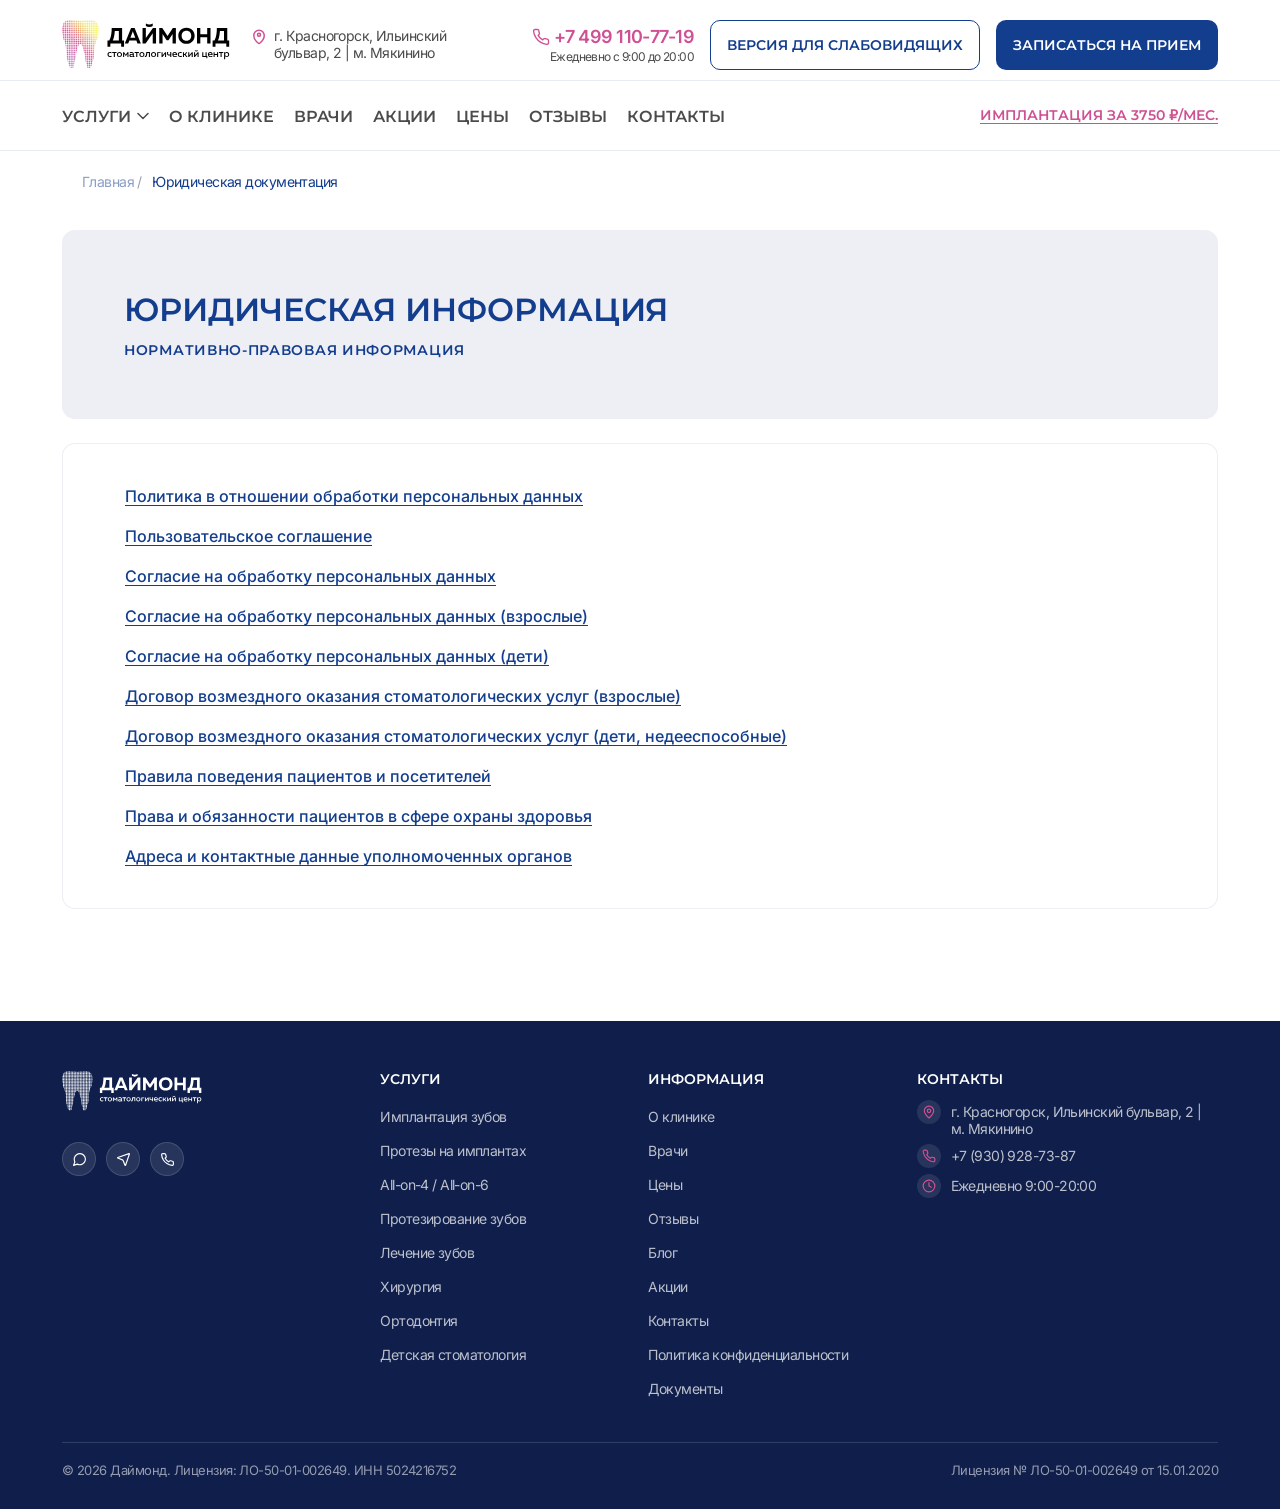
==== commit bdb52ec4: "New commit" ====
--- a/documents.html
+++ b/documents.html
@@ -679,6 +679,7 @@
               <li><a href="/promo">Акции</a></li>
               <li><a href="/contacts">Контакты</a></li>
               <li><a href="/privacy">Политика конфиденциальности</a></li>
+              <li><a href="./documents.html">Документы</a></li>
             </ul>
           </nav>
 
